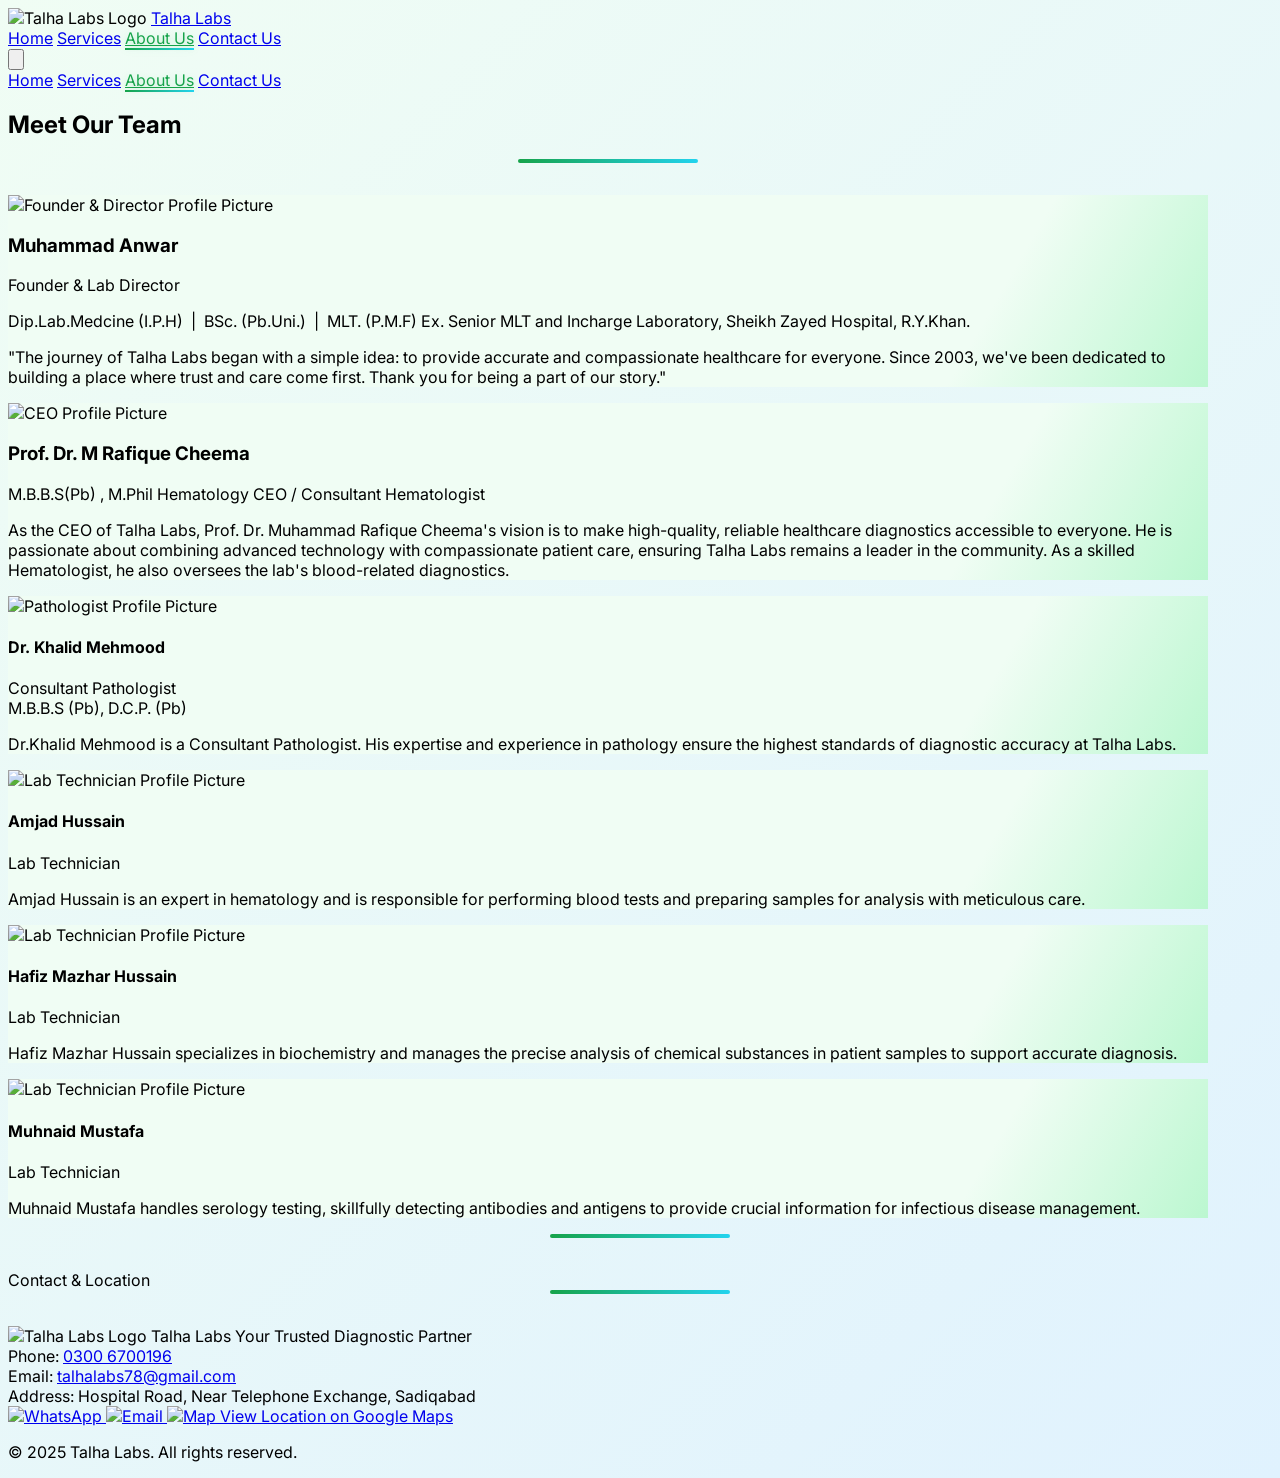
==== abou.html @ 83975413 "Add files via upload" ====
<!DOCTYPE html>
<html lang="en">
<head>
    <meta charset="UTF-8">
    <meta name="viewport" content="width=device-width, initial-scale=1.0">
    <title>Talha Labs</title>
    <!-- Use Inter font from Google Fonts -->
    <link rel="preconnect" href="https://fonts.googleapis.com">
    <link rel="preconnect" href="https://fonts.gstatic.com" crossorigin>
    <link href="https://fonts.googleapis.com/css2?family=Inter:wght@400;500;600;700&display=swap" rel="stylesheet">
    <!-- Include Tailwind CSS via CDN -->
    <script src="https://cdn.tailwindcss.com"></script>
    <style>
        body {
            font-family: 'Inter', sans-serif;
            scroll-behavior: smooth;
            background: linear-gradient(135deg, #f0fdf4 0%, #e0f2fe 100%);
        }
        .container {
            max-width: 1200px;
        }
        /* Custom scrollbar styles */
        ::-webkit-scrollbar {
            width: 10px;
        }
        ::-webkit-scrollbar-track {
            background: #f1f5e9;
        }
        ::-webkit-scrollbar-thumb {
            background: #cbd5e1;
            border-radius: 5px;
        }
        ::-webkit-scrollbar-thumb:hover {
            background: #94a3b8;
        }
        /* Animated underline for nav links */
        .nav-underline {
            position: relative;
            overflow: hidden;
            transition: color 0.3s;
        }
        .nav-underline::after {
            content: "";
            display: block;
            position: absolute;
            left: 0;
            bottom: -2px;
            width: 100%;
            height: 2.5px;
            background: linear-gradient(90deg, #16a34a 0%, #22d3ee 100%);
            transform: scaleX(0);
            transition: transform 0.3s cubic-bezier(.4,0,.2,1);
            transform-origin: left;
        }
        .nav-underline:hover::after, .nav-underline.active::after {
            transform: scaleX(1);
        }
        .nav-underline:hover, .nav-underline.active {
            color: #16a34a !important;
            text-shadow: 0 2px 8px #16a34a33;
            transition: color 0.3s, text-shadow 0.3s;
        }
        /* Navigation bar slide-in animation */
        .nav-animate {
            animation: navSlideIn 1s cubic-bezier(.4,0,.2,1);
        }
        @keyframes navSlideIn {
            from {
                opacity: 0;
                transform: translateY(-40px) scale(0.98);
            }
            to {
                opacity: 1;
                transform: none;
            }
        }
        /* Mobile menu fade-in animation */
        #mobile-menu {
            transition: opacity 0.4s, transform 0.4s;
        }
        #mobile-menu:not(.hidden) {
            opacity: 1;
            transform: translateY(0);
            animation: mobileMenuFadeIn 0.5s;
        }
        @keyframes mobileMenuFadeIn {
            from { opacity: 0; transform: translateY(-20px);}
            to { opacity: 1; transform: none;}
        }
        /* Logo pulse animation */
        .logo-animate {
            animation: pulseLogo 2.5s infinite;
        }
        @keyframes pulseLogo {
            0%, 100% { box-shadow: 0 0 0 0 #16a34a44; }
            50% { box-shadow: 0 0 0 16px #16a34a22; }
        }
        /* Team card animation and effect */
        .team-card {
            transition: 
                transform 0.6s cubic-bezier(.4,0,.2,1), 
                box-shadow 0.6s cubic-bezier(.4,0,.2,1), 
                background 0.6s cubic-bezier(.4,0,.2,1);
            opacity: 0;
            transform: translateY(40px) scale(0.98);
            animation: fadeInUpBox 2.2s forwards;
            background: linear-gradient(120deg, #f0fdf4 80%, #bbf7d0 100%);
        }
        .team-card:hover {
            transform: translateY(-10px) scale(1.04) !important;
            box-shadow: 0 10px 32px rgba(22,163,74,0.15), 0 2px 8px rgba(0,0,0,0.08);
            background: linear-gradient(120deg, #bbf7d0 60%, #f0fdf4 100%);
        }
        .team-card.delay-1 { animation-delay: 0.4s; }
        .team-card.delay-2 { animation-delay: 0.8s; }
        .team-card.delay-3 { animation-delay: 1.2s; }
        .team-card.delay-4 { animation-delay: 1.6s; }
        @keyframes fadeInUpBox {
            to {
                opacity: 1;
                transform: none;
            }
        }
        /* Animated HR */
        .hr-animated {
            border: none;
            height: 4px;
            width: 180px;
            margin: 0 auto 32px auto;
            background: linear-gradient(90deg, #16a34a 0%, #22d3ee 100%);
            border-radius: 2px;
            position: relative;
            overflow: hidden;
        }
        .hr-animated::before {
            content: "";
            position: absolute;
            left: -40px;
            top: 0;
            width: 40px;
            height: 100%;
            background: linear-gradient(90deg, #fff6, #16a34a 60%, #fff0);
            animation: hr-glow 2s infinite linear;
        }
        @keyframes hr-glow {
            0% { left: -40px; }
            100% { left: 180px; }
        }
        /* Section fade-in animation */
        .fade-in {
            opacity: 0;
            transform: translateY(40px);
            animation: fadeInUp 1.2s forwards;
        }
        .fade-in.delay-1 { animation-delay: 0.2s; }
        .fade-in.delay-2 { animation-delay: 0.4s; }
        .fade-in.delay-3 { animation-delay: 0.6s; }
        .fade-in.delay-4 { animation-delay: 0.8s; }
        @keyframes fadeInUp {
            to {
                opacity: 1;
                transform: none;
            }
        }
    </style>
</head>
<body class="bg-gray-50 text-gray-800">

    <!-- Header Section -->
    <header class="bg-white shadow-sm sticky top-0 z-50 nav-animate">
        <nav class="container mx-auto px-4 py-4 flex items-center justify-between">
            <div class="flex items-center space-x-2">
                <!-- User's Logo Image -->
                <img src="taha.jpg" alt="Talha Labs Logo" class="h-10 w-auto rounded-full logo-animate">
                <a href="index.html" class="text-2xl font-bold text-gray-900">Talha Labs</a>
            </div>
            <div class="hidden md:flex space-x-6">
                <!-- Navigation links for desktop -->
                <a href="index.html" class="text-gray-600 hover:text-green-600 font-medium nav-underline transition duration-300">Home</a>
                <a href="service.html" class="text-gray-600 hover:text-green-600 font-medium nav-underline transition duration-300">Services</a>
                <a href="abou.html" class="text-green-600 font-medium nav-underline active transition duration-300">About Us</a>
                <a href="contact.html" class="text-gray-600 hover:text-green-600 font-medium nav-underline transition duration-300">Contact Us</a>
            </div>
            <!-- Mobile Menu Button -->
            <button id="mobile-menu-button" class="md:hidden text-gray-600 hover:text-green-600 focus:outline-none transition-transform duration-300 hover:scale-110">
                <svg xmlns="http://www.w3.org/2000/svg" class="h-6 w-6" fill="none" viewBox="0 0 24 24" stroke="currentColor">
                    <path stroke-linecap="round" stroke-linejoin="round" stroke-width="2" d="M4 6h16M4 12h16m-4 6h4"></path>
                </svg>
            </button>
        </nav>
        <!-- Mobile Menu -->
        <div id="mobile-menu" class="hidden md:hidden bg-white shadow-lg py-2 opacity-0 transform -translate-y-4">
            <a href="index.html" class="block px-4 py-2 text-gray-600 hover:bg-gray-100 transition duration-300 nav-underline">Home</a>
            <a href="service.html" class="block px-4 py-2 text-gray-600 hover:bg-gray-100 transition duration-300 nav-underline">Services</a>
            <a href="abou.html" class="block px-4 py-2 text-green-600 hover:bg-gray-100 transition duration-300 nav-underline active">About Us</a>
            <a href="contact.html" class="block px-4 py-2 text-gray-600 hover:bg-gray-100 transition duration-300 nav-underline">Contact Us</a>
        </div>
    </header>

    <main class="space-y-20">

        <!-- About Us Section -->
        <section id="about" class="bg-gray-100 py-16 md:py-24 rounded-3xl shadow-inner fade-in delay-1">
            <div class="container mx-auto px-4">
                <h2 class="text-4xl font-bold text-center text-gray-900 mb-12">Meet Our Team</h2>
                <hr class="hr-animated">

                <!-- Team Profile Grid -->
                <div class="grid grid-cols-1 lg:grid-cols-2 gap-12">
                    
                    <!-- Founder & Director Profile (merged) -->
                    <div class="flex flex-col md:flex-row items-center bg-white p-8 rounded-3xl shadow-lg team-card">
                        <img src="https://placehold.co/200x200/50C878/ffffff?text=Director" alt="Founder & Director Profile Picture" class="w-40 h-40 object-cover rounded-full shadow-md mb-6 md:mb-0 md:mr-8">
                        <div class="text-center md:text-left">
                            <h3 class="text-3xl font-bold text-gray-900">Muhammad Anwar</h3>
                            <p class="text-xl text-green-600 font-semibold mb-2">Founder & Lab Director</p>
                            <!-- Degrees and qualifications above the message, green color and same font size -->
                            <div class="mb-2 text-green-600 text-base font-semibold">
                                Dip.Lab.Medcine (I.P.H) &nbsp;|&nbsp; BSc. (Pb.Uni.) &nbsp;|&nbsp; MLT. (P.M.F) 
                                Ex. Senior MLT and Incharge Laboratory, Sheikh Zayed Hospital, R.Y.Khan.
                            </div>
                            <p class="text-gray-600 leading-relaxed italic mb-2">
                                "The journey of Talha Labs began with a simple idea: to provide accurate and compassionate healthcare for everyone. Since 2003, we've been dedicated to building a place where trust and care come first. Thank you for being a part of our story."
                            </p>
                        </div>
                    </div>

                    <!-- CEO Profile (add team-card for hover animation) -->
                    <div class="flex flex-col md:flex-row items-center bg-white p-8 rounded-3xl shadow-lg team-card delay-1">
                        <img src="https://placehold.co/200x200/50C878/ffffff?text=CEO" alt="CEO Profile Picture" class="w-40 h-40 object-cover rounded-full shadow-md mb-6 md:mb-0 md:mr-8">
                        <div class="text-center md:text-left">
                            <h3 class="text-2xl font-bold text-gray-900">Prof. Dr. M Rafique Cheema</h3>
                            <p class="text-xl text-green-600 font-semibold mb-2">M.B.B.S(Pb) , M.Phil Hematology CEO / Consultant Hematologist</p>
                            <p class="text-gray-600 leading-relaxed">
                                As the CEO of Talha Labs, Prof. Dr. Muhammad Rafique Cheema's vision is to make high-quality, reliable healthcare diagnostics accessible to everyone. He is passionate about combining advanced technology with compassionate patient care, ensuring Talha Labs remains a leader in the community. As a skilled Hematologist, he also oversees the lab's blood-related diagnostics.
                            </p>
                        </div>
                    </div>
                    
                    <!-- Pathologist and Lab Technician in one row -->
                    <div class="grid grid-cols-1 md:grid-cols-2 gap-8 col-span-1 lg:col-span-2">
                        <!-- Pathologist Profile (left) -->
                        <div class="bg-white p-8 rounded-3xl shadow-lg flex flex-col items-center team-card delay-2">
                            <img src="https://placehold.co/150x150/50C878/ffffff?text=Pathologist" alt="Pathologist Profile Picture" class="w-32 h-32 object-cover rounded-full shadow-md mb-4">
                            <div class="text-center">
                                <h4 class="text-2xl font-semibold text-gray-900">Dr. Khalid Mehmood</h4>
                                <p class="text-green-600 mb-2">Consultant Pathologist <br> M.B.B.S (Pb), D.C.P. (Pb)</p>
                                <p class="text-gray-600 leading-snug text-sm">
                                    Dr.Khalid Mehmood is a Consultant Pathologist. His expertise and experience in pathology ensure the highest standards of diagnostic accuracy at Talha Labs.
                                </p>
                            </div>
                        </div>
                        <!-- Lab Technician 1 (right of Pathologist) -->
                        <div class="bg-white p-8 rounded-3xl shadow-lg text-center flex flex-col items-center team-card delay-2">
                            <img src="https://placehold.co/150x150/50C878/ffffff?text=Amjad" alt="Lab Technician Profile Picture" class="w-32 h-32 object-cover rounded-full mx-auto shadow-md mb-4">
                            <div class="text-center">
                                <h4 class="text-2xl font-semibold text-gray-900">Amjad Hussain</h4>
                                <p class="text-green-600 mb-2">Lab Technician</p>
                                <p class="text-gray-600 leading-snug text-sm">
                                    Amjad Hussain is an expert in hematology and is responsible for performing blood tests and preparing samples for analysis with meticulous care.
                                </p>
                            </div>
                        </div>
                    </div>

                    <!-- Lab Technician 2 -->
                    <div class="bg-white p-8 rounded-3xl shadow-lg text-center flex flex-col items-center team-card delay-3">
                        <img src="https://placehold.co/150x150/50C878/ffffff?text=Mazhar" alt="Lab Technician Profile Picture" class="w-32 h-32 object-cover rounded-full mx-auto shadow-md mb-4">
                        <div class="text-center">
                            <h4 class="text-2xl font-semibold text-gray-900">Hafiz Mazhar Hussain</h4>
                            <p class="text-green-600 mb-2">Lab Technician</p>
                            <p class="text-gray-600 leading-snug text-sm">
                                Hafiz Mazhar Hussain specializes in biochemistry and manages the precise analysis of chemical substances in patient samples to support accurate diagnosis.
                            </p>
                        </div>
                    </div>
                    
                    <!-- Lab Technician 3 -->
                    <div class="bg-white p-8 rounded-3xl shadow-lg text-center flex flex-col items-center team-card delay-4">
                        <img src="https://placehold.co/150x150/50C878/ffffff?text=Muhanad" alt="Lab Technician Profile Picture" class="w-32 h-32 object-cover rounded-full mx-auto shadow-md mb-4">
                        <div class="text-center">
                            <h4 class="text-2xl font-semibold text-gray-900">Muhnaid Mustafa</h4>
                            <p class="text-green-600 mb-2">Lab Technician</p>
                            <p class="text-gray-600 leading-snug text-sm">
                                Muhnaid Mustafa handles serology testing, skillfully detecting antibodies and antigens to provide crucial information for infectious disease management.
                            </p>
                        </div>
                    </div>
                </div>
            </div>
        </section>

    </main>

    <!-- Decorative HR with text above footer -->
    <div class="flex items-center justify-center fade-in delay-4">
        <hr class="hr-animated flex-1">
        <span class="mx-4 text-green-700 font-semibold text-lg animate-bounce">Contact & Location</span>
        <hr class="hr-animated flex-1">
    </div>

    <!-- Footer Section -->
    <!-- Big Footer with Logo and Contact Info -->
    <footer class="bg-green-100 text-green-900 py-12 rounded-t-3xl shadow-xl mt-20 fade-in delay-4">
        <div class="container mx-auto px-4 flex flex-col md:flex-row items-center md:items-start justify-between gap-8">
            <!-- Logo and Lab Name -->
            <div class="flex flex-col items-center md:items-start mb-8 md:mb-0">
                <img src="taha.jpg" alt="Talha Labs Logo" class="h-20 w-20 rounded-full mb-4 shadow-lg border-4 border-green-300 logo-animate">
                <span class="text-3xl font-bold">Talha Labs</span>
                <span class="text-green-700 mt-1">Your Trusted Diagnostic Partner</span>
            </div>
            <!-- Contact Info -->
            <div class="flex flex-col items-center md:items-end text-lg space-y-2">
                <div>
                    <span class="font-semibold">Phone:</span>
                    <a href="tel:+923006700196" class="text-green-800 hover:underline ml-1">0300 6700196</a>
                </div>
                <div>
                    <span class="font-semibold">Email:</span>
                    <a href="mailto:talhalabs78@gmail.com" class="text-green-800 hover:underline ml-1">talhalabs78@gmail.com</a>
                </div>
                <div>
                    <span class="font-semibold">Address:</span>
                    <span class="ml-1">Hospital Road, Near Telephone Exchange, Sadiqabad</span>
                </div>
                <div class="flex space-x-4 mt-2">
                    <a href="https://wa.me/923006700196" target="_blank" title="WhatsApp" class="animate-bounce transition-transform duration-300">
                        <img src="https://img.icons8.com/color/32/000000/whatsapp--v1.png" alt="WhatsApp" class="inline">
                    </a>
                    <a href="mailto:talhalabs78@gmail.com" title="Email" class="animate-bounce transition-transform duration-300">
                        <img src="https://img.icons8.com/color/32/000000/new-post.png" alt="Email" class="inline">
                    </a>
                    <a href="https://maps.app.goo.gl/nYLqpHMfWRtTwDjA8" target="_blank" title="View on Google Maps" class="animate-bounce transition-transform duration-300">
                        <img src="https://img.icons8.com/color/40/000000/marker--v1.png" alt="Map" class="inline drop-shadow-lg border-2 border-green-600 rounded-full bg-white p-1">
                        <span class="sr-only">View Location on Google Maps</span>
                    </a>
                </div>
            </div>
        </div>
    </footer>
    <!-- Copyright Footer -->
    <footer class="bg-green-900 text-white py-6">
        <div class="container mx-auto px-4 text-center">
            <p>&copy; 2025 Talha Labs. All rights reserved.</p>
        </div>
    </footer>

    <!-- JavaScript for Mobile Menu Toggle and fade-in on scroll -->
    <script>
        document.addEventListener('DOMContentLoaded', () => {
            const mobileMenuButton = document.getElementById('mobile-menu-button');
            const mobileMenu = document.getElementById('mobile-menu');

            mobileMenuButton.addEventListener('click', () => {
                mobileMenu.classList.toggle('hidden');
                if (!mobileMenu.classList.contains('hidden')) {
                    mobileMenu.style.opacity = '1';
                    mobileMenu.style.transform = 'translateY(0)';
                } else {
                    mobileMenu.style.opacity = '0';
                    mobileMenu.style.transform = 'translateY(-16px)';
                }
            });

            // Fade-in animation on scroll
            const fadeEls = document.querySelectorAll('.fade-in, .team-card');
            const observer = new IntersectionObserver((entries) => {
                entries.forEach(entry => {
                    if (entry.isIntersecting) {
                        entry.target.style.animationPlayState = 'running';
                        observer.unobserve(entry.target);
                    }
                });
            }, { threshold: 0.1 });

            fadeEls.forEach(el => {
                el.style.animationPlayState = 'paused';
                observer.observe(el);
            });
        });
    </script>
</body>
</html>
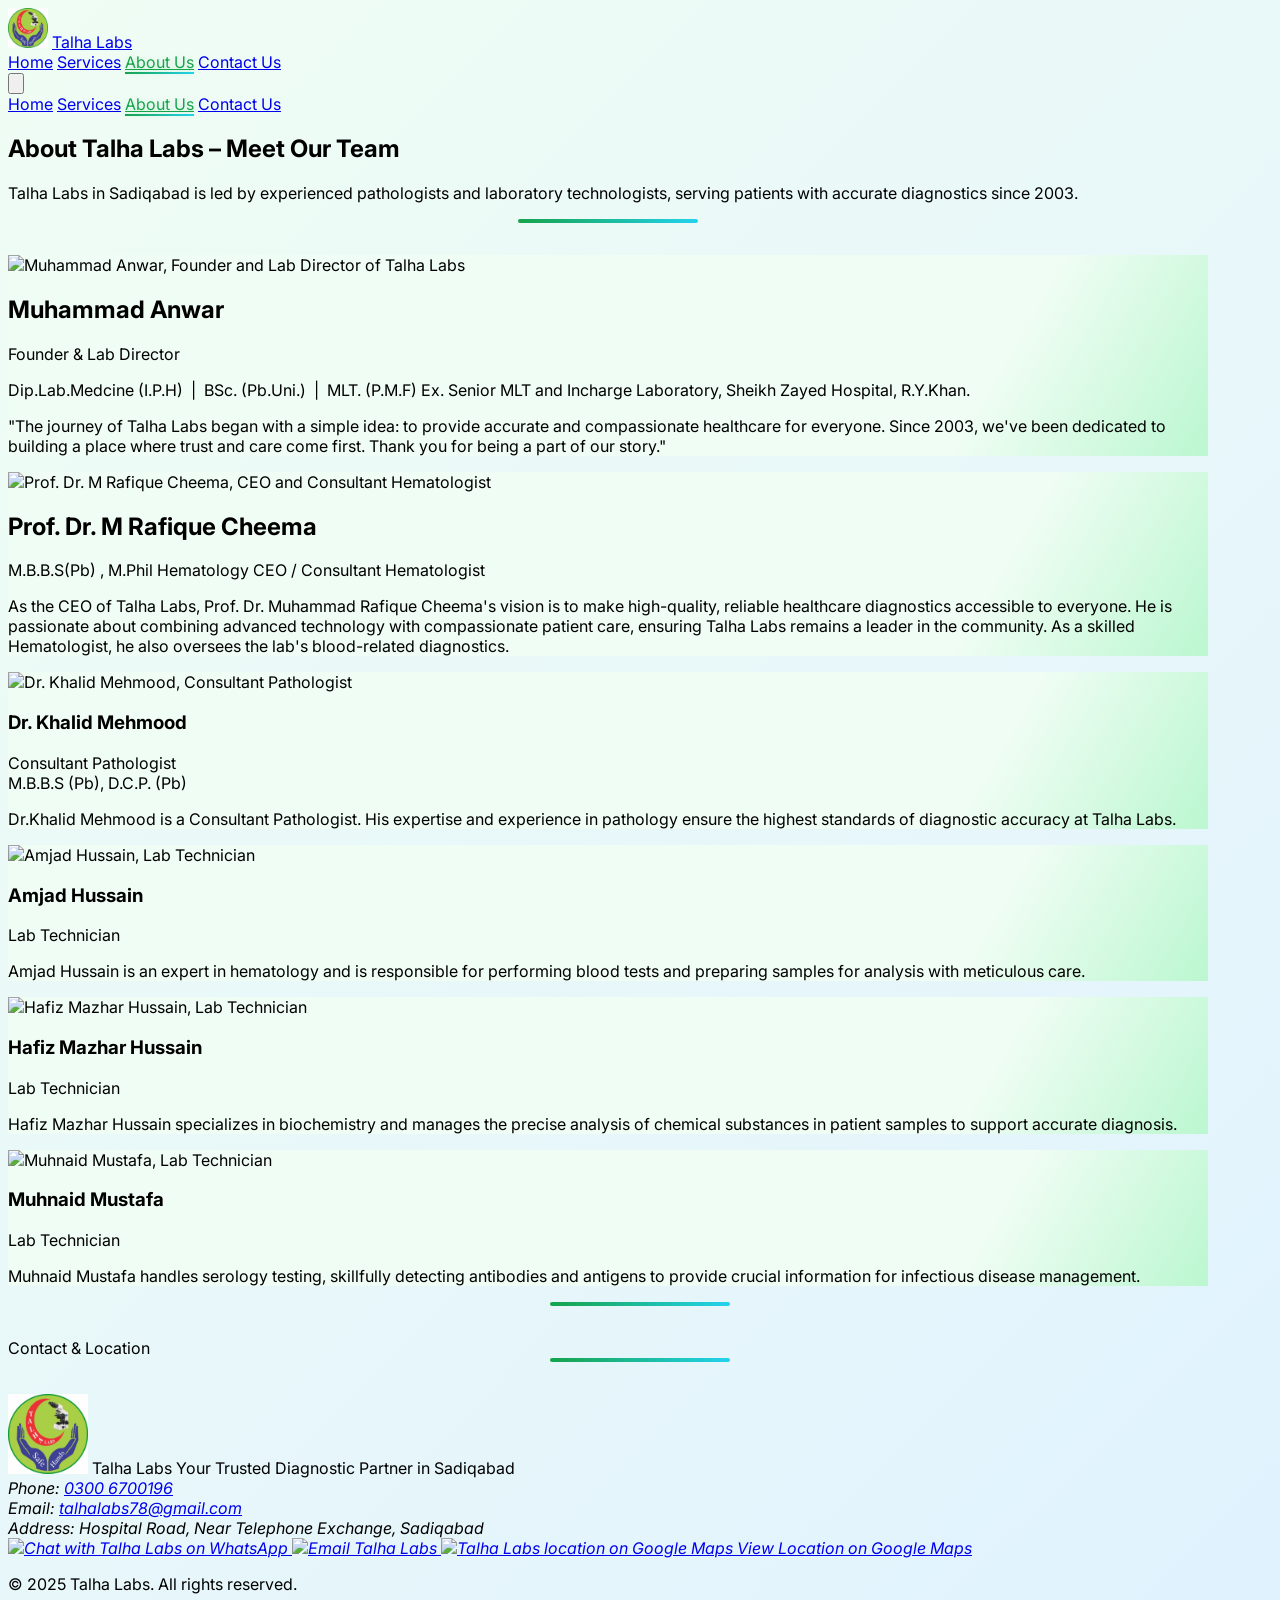
==== commit ad6c60b8: "Add files via upload" ====
--- a/abou.html
+++ b/abou.html
@@ -1,383 +1,439 @@
-<!DOCTYPE html>
-<html lang="en">
-<head>
-    <meta charset="UTF-8">
-    <meta name="viewport" content="width=device-width, initial-scale=1.0">
-    <title>Talha Labs</title>
-    <!-- Use Inter font from Google Fonts -->
-    <link rel="preconnect" href="https://fonts.googleapis.com">
-    <link rel="preconnect" href="https://fonts.gstatic.com" crossorigin>
-    <link href="https://fonts.googleapis.com/css2?family=Inter:wght@400;500;600;700&display=swap" rel="stylesheet">
-    <!-- Include Tailwind CSS via CDN -->
-    <script src="https://cdn.tailwindcss.com"></script>
-    <style>
-        body {
-            font-family: 'Inter', sans-serif;
-            scroll-behavior: smooth;
-            background: linear-gradient(135deg, #f0fdf4 0%, #e0f2fe 100%);
-        }
-        .container {
-            max-width: 1200px;
-        }
-        /* Custom scrollbar styles */
-        ::-webkit-scrollbar {
-            width: 10px;
-        }
-        ::-webkit-scrollbar-track {
-            background: #f1f5e9;
-        }
-        ::-webkit-scrollbar-thumb {
-            background: #cbd5e1;
-            border-radius: 5px;
-        }
-        ::-webkit-scrollbar-thumb:hover {
-            background: #94a3b8;
-        }
-        /* Animated underline for nav links */
-        .nav-underline {
-            position: relative;
-            overflow: hidden;
-            transition: color 0.3s;
-        }
-        .nav-underline::after {
-            content: "";
-            display: block;
-            position: absolute;
-            left: 0;
-            bottom: -2px;
-            width: 100%;
-            height: 2.5px;
-            background: linear-gradient(90deg, #16a34a 0%, #22d3ee 100%);
-            transform: scaleX(0);
-            transition: transform 0.3s cubic-bezier(.4,0,.2,1);
-            transform-origin: left;
-        }
-        .nav-underline:hover::after, .nav-underline.active::after {
-            transform: scaleX(1);
-        }
-        .nav-underline:hover, .nav-underline.active {
-            color: #16a34a !important;
-            text-shadow: 0 2px 8px #16a34a33;
-            transition: color 0.3s, text-shadow 0.3s;
-        }
-        /* Navigation bar slide-in animation */
-        .nav-animate {
-            animation: navSlideIn 1s cubic-bezier(.4,0,.2,1);
-        }
-        @keyframes navSlideIn {
-            from {
-                opacity: 0;
-                transform: translateY(-40px) scale(0.98);
-            }
-            to {
-                opacity: 1;
-                transform: none;
-            }
-        }
-        /* Mobile menu fade-in animation */
-        #mobile-menu {
-            transition: opacity 0.4s, transform 0.4s;
-        }
-        #mobile-menu:not(.hidden) {
-            opacity: 1;
-            transform: translateY(0);
-            animation: mobileMenuFadeIn 0.5s;
-        }
-        @keyframes mobileMenuFadeIn {
-            from { opacity: 0; transform: translateY(-20px);}
-            to { opacity: 1; transform: none;}
-        }
-        /* Logo pulse animation */
-        .logo-animate {
-            animation: pulseLogo 2.5s infinite;
-        }
-        @keyframes pulseLogo {
-            0%, 100% { box-shadow: 0 0 0 0 #16a34a44; }
-            50% { box-shadow: 0 0 0 16px #16a34a22; }
-        }
-        /* Team card animation and effect */
-        .team-card {
-            transition: 
-                transform 0.6s cubic-bezier(.4,0,.2,1), 
-                box-shadow 0.6s cubic-bezier(.4,0,.2,1), 
-                background 0.6s cubic-bezier(.4,0,.2,1);
-            opacity: 0;
-            transform: translateY(40px) scale(0.98);
-            animation: fadeInUpBox 2.2s forwards;
-            background: linear-gradient(120deg, #f0fdf4 80%, #bbf7d0 100%);
-        }
-        .team-card:hover {
-            transform: translateY(-10px) scale(1.04) !important;
-            box-shadow: 0 10px 32px rgba(22,163,74,0.15), 0 2px 8px rgba(0,0,0,0.08);
-            background: linear-gradient(120deg, #bbf7d0 60%, #f0fdf4 100%);
-        }
-        .team-card.delay-1 { animation-delay: 0.4s; }
-        .team-card.delay-2 { animation-delay: 0.8s; }
-        .team-card.delay-3 { animation-delay: 1.2s; }
-        .team-card.delay-4 { animation-delay: 1.6s; }
-        @keyframes fadeInUpBox {
-            to {
-                opacity: 1;
-                transform: none;
-            }
-        }
-        /* Animated HR */
-        .hr-animated {
-            border: none;
-            height: 4px;
-            width: 180px;
-            margin: 0 auto 32px auto;
-            background: linear-gradient(90deg, #16a34a 0%, #22d3ee 100%);
-            border-radius: 2px;
-            position: relative;
-            overflow: hidden;
-        }
-        .hr-animated::before {
-            content: "";
-            position: absolute;
-            left: -40px;
-            top: 0;
-            width: 40px;
-            height: 100%;
-            background: linear-gradient(90deg, #fff6, #16a34a 60%, #fff0);
-            animation: hr-glow 2s infinite linear;
-        }
-        @keyframes hr-glow {
-            0% { left: -40px; }
-            100% { left: 180px; }
-        }
-        /* Section fade-in animation */
-        .fade-in {
-            opacity: 0;
-            transform: translateY(40px);
-            animation: fadeInUp 1.2s forwards;
-        }
-        .fade-in.delay-1 { animation-delay: 0.2s; }
-        .fade-in.delay-2 { animation-delay: 0.4s; }
-        .fade-in.delay-3 { animation-delay: 0.6s; }
-        .fade-in.delay-4 { animation-delay: 0.8s; }
-        @keyframes fadeInUp {
-            to {
-                opacity: 1;
-                transform: none;
-            }
-        }
-    </style>
-</head>
-<body class="bg-gray-50 text-gray-800">
-
-    <!-- Header Section -->
-    <header class="bg-white shadow-sm sticky top-0 z-50 nav-animate">
-        <nav class="container mx-auto px-4 py-4 flex items-center justify-between">
-            <div class="flex items-center space-x-2">
-                <!-- User's Logo Image -->
-                <img src="taha.jpg" alt="Talha Labs Logo" class="h-10 w-auto rounded-full logo-animate">
-                <a href="index.html" class="text-2xl font-bold text-gray-900">Talha Labs</a>
-            </div>
-            <div class="hidden md:flex space-x-6">
-                <!-- Navigation links for desktop -->
-                <a href="index.html" class="text-gray-600 hover:text-green-600 font-medium nav-underline transition duration-300">Home</a>
-                <a href="service.html" class="text-gray-600 hover:text-green-600 font-medium nav-underline transition duration-300">Services</a>
-                <a href="abou.html" class="text-green-600 font-medium nav-underline active transition duration-300">About Us</a>
-                <a href="contact.html" class="text-gray-600 hover:text-green-600 font-medium nav-underline transition duration-300">Contact Us</a>
-            </div>
-            <!-- Mobile Menu Button -->
-            <button id="mobile-menu-button" class="md:hidden text-gray-600 hover:text-green-600 focus:outline-none transition-transform duration-300 hover:scale-110">
-                <svg xmlns="http://www.w3.org/2000/svg" class="h-6 w-6" fill="none" viewBox="0 0 24 24" stroke="currentColor">
-                    <path stroke-linecap="round" stroke-linejoin="round" stroke-width="2" d="M4 6h16M4 12h16m-4 6h4"></path>
-                </svg>
-            </button>
-        </nav>
-        <!-- Mobile Menu -->
-        <div id="mobile-menu" class="hidden md:hidden bg-white shadow-lg py-2 opacity-0 transform -translate-y-4">
-            <a href="index.html" class="block px-4 py-2 text-gray-600 hover:bg-gray-100 transition duration-300 nav-underline">Home</a>
-            <a href="service.html" class="block px-4 py-2 text-gray-600 hover:bg-gray-100 transition duration-300 nav-underline">Services</a>
-            <a href="abou.html" class="block px-4 py-2 text-green-600 hover:bg-gray-100 transition duration-300 nav-underline active">About Us</a>
-            <a href="contact.html" class="block px-4 py-2 text-gray-600 hover:bg-gray-100 transition duration-300 nav-underline">Contact Us</a>
-        </div>
-    </header>
-
-    <main class="space-y-20">
-
-        <!-- About Us Section -->
-        <section id="about" class="bg-gray-100 py-16 md:py-24 rounded-3xl shadow-inner fade-in delay-1">
-            <div class="container mx-auto px-4">
-                <h2 class="text-4xl font-bold text-center text-gray-900 mb-12">Meet Our Team</h2>
-                <hr class="hr-animated">
-
-                <!-- Team Profile Grid -->
-                <div class="grid grid-cols-1 lg:grid-cols-2 gap-12">
-                    
-                    <!-- Founder & Director Profile (merged) -->
-                    <div class="flex flex-col md:flex-row items-center bg-white p-8 rounded-3xl shadow-lg team-card">
-                        <img src="https://placehold.co/200x200/50C878/ffffff?text=Director" alt="Founder & Director Profile Picture" class="w-40 h-40 object-cover rounded-full shadow-md mb-6 md:mb-0 md:mr-8">
-                        <div class="text-center md:text-left">
-                            <h3 class="text-3xl font-bold text-gray-900">Muhammad Anwar</h3>
-                            <p class="text-xl text-green-600 font-semibold mb-2">Founder & Lab Director</p>
-                            <!-- Degrees and qualifications above the message, green color and same font size -->
-                            <div class="mb-2 text-green-600 text-base font-semibold">
-                                Dip.Lab.Medcine (I.P.H) &nbsp;|&nbsp; BSc. (Pb.Uni.) &nbsp;|&nbsp; MLT. (P.M.F) 
-                                Ex. Senior MLT and Incharge Laboratory, Sheikh Zayed Hospital, R.Y.Khan.
-                            </div>
-                            <p class="text-gray-600 leading-relaxed italic mb-2">
-                                "The journey of Talha Labs began with a simple idea: to provide accurate and compassionate healthcare for everyone. Since 2003, we've been dedicated to building a place where trust and care come first. Thank you for being a part of our story."
-                            </p>
-                        </div>
-                    </div>
-
-                    <!-- CEO Profile (add team-card for hover animation) -->
-                    <div class="flex flex-col md:flex-row items-center bg-white p-8 rounded-3xl shadow-lg team-card delay-1">
-                        <img src="https://placehold.co/200x200/50C878/ffffff?text=CEO" alt="CEO Profile Picture" class="w-40 h-40 object-cover rounded-full shadow-md mb-6 md:mb-0 md:mr-8">
-                        <div class="text-center md:text-left">
-                            <h3 class="text-2xl font-bold text-gray-900">Prof. Dr. M Rafique Cheema</h3>
-                            <p class="text-xl text-green-600 font-semibold mb-2">M.B.B.S(Pb) , M.Phil Hematology CEO / Consultant Hematologist</p>
-                            <p class="text-gray-600 leading-relaxed">
-                                As the CEO of Talha Labs, Prof. Dr. Muhammad Rafique Cheema's vision is to make high-quality, reliable healthcare diagnostics accessible to everyone. He is passionate about combining advanced technology with compassionate patient care, ensuring Talha Labs remains a leader in the community. As a skilled Hematologist, he also oversees the lab's blood-related diagnostics.
-                            </p>
-                        </div>
-                    </div>
-                    
-                    <!-- Pathologist and Lab Technician in one row -->
-                    <div class="grid grid-cols-1 md:grid-cols-2 gap-8 col-span-1 lg:col-span-2">
-                        <!-- Pathologist Profile (left) -->
-                        <div class="bg-white p-8 rounded-3xl shadow-lg flex flex-col items-center team-card delay-2">
-                            <img src="https://placehold.co/150x150/50C878/ffffff?text=Pathologist" alt="Pathologist Profile Picture" class="w-32 h-32 object-cover rounded-full shadow-md mb-4">
-                            <div class="text-center">
-                                <h4 class="text-2xl font-semibold text-gray-900">Dr. Khalid Mehmood</h4>
-                                <p class="text-green-600 mb-2">Consultant Pathologist <br> M.B.B.S (Pb), D.C.P. (Pb)</p>
-                                <p class="text-gray-600 leading-snug text-sm">
-                                    Dr.Khalid Mehmood is a Consultant Pathologist. His expertise and experience in pathology ensure the highest standards of diagnostic accuracy at Talha Labs.
-                                </p>
-                            </div>
-                        </div>
-                        <!-- Lab Technician 1 (right of Pathologist) -->
-                        <div class="bg-white p-8 rounded-3xl shadow-lg text-center flex flex-col items-center team-card delay-2">
-                            <img src="https://placehold.co/150x150/50C878/ffffff?text=Amjad" alt="Lab Technician Profile Picture" class="w-32 h-32 object-cover rounded-full mx-auto shadow-md mb-4">
-                            <div class="text-center">
-                                <h4 class="text-2xl font-semibold text-gray-900">Amjad Hussain</h4>
-                                <p class="text-green-600 mb-2">Lab Technician</p>
-                                <p class="text-gray-600 leading-snug text-sm">
-                                    Amjad Hussain is an expert in hematology and is responsible for performing blood tests and preparing samples for analysis with meticulous care.
-                                </p>
-                            </div>
-                        </div>
-                    </div>
-
-                    <!-- Lab Technician 2 -->
-                    <div class="bg-white p-8 rounded-3xl shadow-lg text-center flex flex-col items-center team-card delay-3">
-                        <img src="https://placehold.co/150x150/50C878/ffffff?text=Mazhar" alt="Lab Technician Profile Picture" class="w-32 h-32 object-cover rounded-full mx-auto shadow-md mb-4">
-                        <div class="text-center">
-                            <h4 class="text-2xl font-semibold text-gray-900">Hafiz Mazhar Hussain</h4>
-                            <p class="text-green-600 mb-2">Lab Technician</p>
-                            <p class="text-gray-600 leading-snug text-sm">
-                                Hafiz Mazhar Hussain specializes in biochemistry and manages the precise analysis of chemical substances in patient samples to support accurate diagnosis.
-                            </p>
-                        </div>
-                    </div>
-                    
-                    <!-- Lab Technician 3 -->
-                    <div class="bg-white p-8 rounded-3xl shadow-lg text-center flex flex-col items-center team-card delay-4">
-                        <img src="https://placehold.co/150x150/50C878/ffffff?text=Muhanad" alt="Lab Technician Profile Picture" class="w-32 h-32 object-cover rounded-full mx-auto shadow-md mb-4">
-                        <div class="text-center">
-                            <h4 class="text-2xl font-semibold text-gray-900">Muhnaid Mustafa</h4>
-                            <p class="text-green-600 mb-2">Lab Technician</p>
-                            <p class="text-gray-600 leading-snug text-sm">
-                                Muhnaid Mustafa handles serology testing, skillfully detecting antibodies and antigens to provide crucial information for infectious disease management.
-                            </p>
-                        </div>
-                    </div>
-                </div>
-            </div>
-        </section>
-
-    </main>
-
-    <!-- Decorative HR with text above footer -->
-    <div class="flex items-center justify-center fade-in delay-4">
-        <hr class="hr-animated flex-1">
-        <span class="mx-4 text-green-700 font-semibold text-lg animate-bounce">Contact & Location</span>
-        <hr class="hr-animated flex-1">
-    </div>
-
-    <!-- Footer Section -->
-    <!-- Big Footer with Logo and Contact Info -->
-    <footer class="bg-green-100 text-green-900 py-12 rounded-t-3xl shadow-xl mt-20 fade-in delay-4">
-        <div class="container mx-auto px-4 flex flex-col md:flex-row items-center md:items-start justify-between gap-8">
-            <!-- Logo and Lab Name -->
-            <div class="flex flex-col items-center md:items-start mb-8 md:mb-0">
-                <img src="taha.jpg" alt="Talha Labs Logo" class="h-20 w-20 rounded-full mb-4 shadow-lg border-4 border-green-300 logo-animate">
-                <span class="text-3xl font-bold">Talha Labs</span>
-                <span class="text-green-700 mt-1">Your Trusted Diagnostic Partner</span>
-            </div>
-            <!-- Contact Info -->
-            <div class="flex flex-col items-center md:items-end text-lg space-y-2">
-                <div>
-                    <span class="font-semibold">Phone:</span>
-                    <a href="tel:+923006700196" class="text-green-800 hover:underline ml-1">0300 6700196</a>
-                </div>
-                <div>
-                    <span class="font-semibold">Email:</span>
-                    <a href="mailto:talhalabs78@gmail.com" class="text-green-800 hover:underline ml-1">talhalabs78@gmail.com</a>
-                </div>
-                <div>
-                    <span class="font-semibold">Address:</span>
-                    <span class="ml-1">Hospital Road, Near Telephone Exchange, Sadiqabad</span>
-                </div>
-                <div class="flex space-x-4 mt-2">
-                    <a href="https://wa.me/923006700196" target="_blank" title="WhatsApp" class="animate-bounce transition-transform duration-300">
-                        <img src="https://img.icons8.com/color/32/000000/whatsapp--v1.png" alt="WhatsApp" class="inline">
-                    </a>
-                    <a href="mailto:talhalabs78@gmail.com" title="Email" class="animate-bounce transition-transform duration-300">
-                        <img src="https://img.icons8.com/color/32/000000/new-post.png" alt="Email" class="inline">
-                    </a>
-                    <a href="https://maps.app.goo.gl/nYLqpHMfWRtTwDjA8" target="_blank" title="View on Google Maps" class="animate-bounce transition-transform duration-300">
-                        <img src="https://img.icons8.com/color/40/000000/marker--v1.png" alt="Map" class="inline drop-shadow-lg border-2 border-green-600 rounded-full bg-white p-1">
-                        <span class="sr-only">View Location on Google Maps</span>
-                    </a>
-                </div>
-            </div>
-        </div>
-    </footer>
-    <!-- Copyright Footer -->
-    <footer class="bg-green-900 text-white py-6">
-        <div class="container mx-auto px-4 text-center">
-            <p>&copy; 2025 Talha Labs. All rights reserved.</p>
-        </div>
-    </footer>
-
-    <!-- JavaScript for Mobile Menu Toggle and fade-in on scroll -->
-    <script>
-        document.addEventListener('DOMContentLoaded', () => {
-            const mobileMenuButton = document.getElementById('mobile-menu-button');
-            const mobileMenu = document.getElementById('mobile-menu');
-
-            mobileMenuButton.addEventListener('click', () => {
-                mobileMenu.classList.toggle('hidden');
-                if (!mobileMenu.classList.contains('hidden')) {
-                    mobileMenu.style.opacity = '1';
-                    mobileMenu.style.transform = 'translateY(0)';
-                } else {
-                    mobileMenu.style.opacity = '0';
-                    mobileMenu.style.transform = 'translateY(-16px)';
-                }
-            });
-
-            // Fade-in animation on scroll
-            const fadeEls = document.querySelectorAll('.fade-in, .team-card');
-            const observer = new IntersectionObserver((entries) => {
-                entries.forEach(entry => {
-                    if (entry.isIntersecting) {
-                        entry.target.style.animationPlayState = 'running';
-                        observer.unobserve(entry.target);
-                    }
-                });
-            }, { threshold: 0.1 });
-
-            fadeEls.forEach(el => {
-                el.style.animationPlayState = 'paused';
-                observer.observe(el);
-            });
-        });
-    </script>
-</body>
-</html>+<!DOCTYPE html>
+<html lang="en">
+<head>
+    <meta charset="UTF-8">
+    <meta name="viewport" content="width=device-width, initial-scale=1.0">
+    <title>About Talha Labs – Pathologists &amp; Lab Team in Sadiqabad</title>
+    <meta name="description" content="Meet the pathologists, hematologist and lab technologists of Talha Labs, Sadiqabad. Trusted diagnostic care since 2003.">
+    <meta name="keywords" content="about Talha Labs, pathologist Sadiqabad, hematologist, lab technician, diagnostic lab team">
+    <meta name="robots" content="index, follow, max-image-preview:large">
+    <meta name="author" content="Talha Labs">
+    <link rel="canonical" href="https://talhalabs.vercel.app/abou.html">
+    <!-- <meta name="google-site-verification" content="YOUR_CODE_HERE"> -->
+    <meta property="og:type" content="website">
+    <meta property="og:site_name" content="Talha Labs">
+    <meta property="og:title" content="About Talha Labs – Pathologists &amp; Lab Team in Sadiqabad">
+    <meta property="og:description" content="Meet the pathologists, hematologist and lab technologists of Talha Labs, Sadiqabad. Trusted diagnostic care since 2003.">
+    <meta property="og:url" content="https://talhalabs.vercel.app/abou.html">
+    <meta property="og:image" content="https://talhalabs.vercel.app/taha.jpg">
+    <meta property="og:locale" content="en_PK">
+    <meta name="twitter:card" content="summary">
+    <meta name="twitter:title" content="About Talha Labs – Pathologists &amp; Lab Team in Sadiqabad">
+    <meta name="twitter:description" content="Meet the pathologists, hematologist and lab technologists of Talha Labs, Sadiqabad. Trusted diagnostic care since 2003.">
+    <meta name="twitter:image" content="https://talhalabs.vercel.app/taha.jpg">
+    <script type="application/ld+json">
+[
+  {
+    "@context": "https://schema.org",
+    "@type": "AboutPage",
+    "name": "About Talha Labs",
+    "url": "https://talhalabs.vercel.app/abou.html",
+    "about": {
+      "@type": "MedicalBusiness",
+      "name": "Talha Labs",
+      "url": "https://talhalabs.vercel.app/",
+      "image": "https://talhalabs.vercel.app/taha.jpg",
+      "telephone": "+923006700196",
+      "email": "talhalabs78@gmail.com",
+      "address": {
+        "@type": "PostalAddress",
+        "streetAddress": "Hospital Road, Near Telephone Exchange",
+        "addressLocality": "Sadiqabad",
+        "addressRegion": "Punjab",
+        "postalCode": "64350",
+        "addressCountry": "PK"
+      },
+      "foundingDate": "2003"
+    }
+  },
+  {
+    "@context": "https://schema.org",
+    "@type": "BreadcrumbList",
+    "itemListElement": [
+      {
+        "@type": "ListItem",
+        "position": 1,
+        "name": "Home",
+        "item": "https://talhalabs.vercel.app/"
+      },
+      {
+        "@type": "ListItem",
+        "position": 2,
+        "name": "About Us",
+        "item": "https://talhalabs.vercel.app/abou.html"
+      }
+    ]
+  }
+]
+    </script>
+    <link rel="preconnect" href="https://fonts.googleapis.com">
+    <link rel="preconnect" href="https://fonts.gstatic.com" crossorigin>
+    <link href="https://fonts.googleapis.com/css2?family=Inter:wght@400;500;600;700&display=swap" rel="stylesheet">
+    <script src="https://cdn.tailwindcss.com"></script>
+    <style>
+        body {
+            font-family: 'Inter', sans-serif;
+            scroll-behavior: smooth;
+            background: linear-gradient(135deg, #f0fdf4 0%, #e0f2fe 100%);
+        }
+        .container {
+            max-width: 1200px;
+        }
+        /* Custom scrollbar styles */
+        ::-webkit-scrollbar {
+            width: 10px;
+        }
+        ::-webkit-scrollbar-track {
+            background: #f1f5e9;
+        }
+        ::-webkit-scrollbar-thumb {
+            background: #cbd5e1;
+            border-radius: 5px;
+        }
+        ::-webkit-scrollbar-thumb:hover {
+            background: #94a3b8;
+        }
+        /* Animated underline for nav links */
+        .nav-underline {
+            position: relative;
+            overflow: hidden;
+            transition: color 0.3s;
+        }
+        .nav-underline::after {
+            content: "";
+            display: block;
+            position: absolute;
+            left: 0;
+            bottom: -2px;
+            width: 100%;
+            height: 2.5px;
+            background: linear-gradient(90deg, #16a34a 0%, #22d3ee 100%);
+            transform: scaleX(0);
+            transition: transform 0.3s cubic-bezier(.4,0,.2,1);
+            transform-origin: left;
+        }
+        .nav-underline:hover::after, .nav-underline.active::after {
+            transform: scaleX(1);
+        }
+        .nav-underline:hover, .nav-underline.active {
+            color: #16a34a !important;
+            text-shadow: 0 2px 8px #16a34a33;
+            transition: color 0.3s, text-shadow 0.3s;
+        }
+        /* Navigation bar slide-in animation */
+        .nav-animate {
+            animation: navSlideIn 1s cubic-bezier(.4,0,.2,1);
+        }
+        @keyframes navSlideIn {
+            from {
+                opacity: 0;
+                transform: translateY(-40px) scale(0.98);
+            }
+            to {
+                opacity: 1;
+                transform: none;
+            }
+        }
+        /* Mobile menu fade-in animation */
+        #mobile-menu {
+            transition: opacity 0.4s, transform 0.4s;
+        }
+        #mobile-menu:not(.hidden) {
+            opacity: 1;
+            transform: translateY(0);
+            animation: mobileMenuFadeIn 0.5s;
+        }
+        @keyframes mobileMenuFadeIn {
+            from { opacity: 0; transform: translateY(-20px);}
+            to { opacity: 1; transform: none;}
+        }
+        /* Logo pulse animation */
+        .logo-animate {
+            animation: pulseLogo 2.5s infinite;
+        }
+        @keyframes pulseLogo {
+            0%, 100% { box-shadow: 0 0 0 0 #16a34a44; }
+            50% { box-shadow: 0 0 0 16px #16a34a22; }
+        }
+        /* Card hover effect */
+        .service-card {
+            transition: transform 0.4s cubic-bezier(.4,0,.2,1), box-shadow 0.4s cubic-bezier(.4,0,.2,1);
+        }
+        .service-card:hover {
+            transform: translateY(-12px) scale(1.04) rotate(-1deg);
+            box-shadow: 0 10px 32px rgba(22,163,74,0.15), 0 2px 8px rgba(0,0,0,0.08);
+            background: linear-gradient(120deg, #f0fdf4 60%, #bbf7d0 100%);
+        }
+        /* Animated HR */
+        .hr-animated {
+            border: none;
+            height: 4px;
+            width: 180px;
+            margin: 0 auto 32px auto;
+            background: linear-gradient(90deg, #16a34a 0%, #22d3ee 100%);
+            border-radius: 2px;
+            position: relative;
+            overflow: hidden;
+        }
+        .hr-animated::before {
+            content: "";
+            position: absolute;
+            left: -40px;
+            top: 0;
+            width: 40px;
+            height: 100%;
+            background: linear-gradient(90deg, #fff6, #16a34a 60%, #fff0);
+            animation: hr-glow 2s infinite linear;
+        }
+        @keyframes hr-glow {
+            0% { left: -40px; }
+            100% { left: 180px; }
+        }
+        /* Button hover effect */
+        .btn-animate {
+            transition: transform 0.2s, box-shadow 0.2s;
+        }
+        .btn-animate:hover {
+            transform: scale(1.08) translateY(-2px);
+            box-shadow: 0 8px 24px #16a34a33;
+        }
+        /* Section fade-in animation */
+        .fade-in {
+            opacity: 0;
+            transform: translateY(40px);
+            animation: fadeInUp 1s forwards;
+        }
+        .fade-in.delay-1 { animation-delay: 0.2s; }
+        .fade-in.delay-2 { animation-delay: 0.4s; }
+        .fade-in.delay-3 { animation-delay: 0.6s; }
+        .fade-in.delay-4 { animation-delay: 0.8s; }
+        @keyframes fadeInUp {
+            to {
+                opacity: 1;
+                transform: none;
+            }
+        }
+    
+        /* Team card animation and effect */
+        .team-card {
+            transition: transform 0.6s cubic-bezier(.4,0,.2,1), box-shadow 0.6s cubic-bezier(.4,0,.2,1), background 0.6s cubic-bezier(.4,0,.2,1);
+            opacity: 0;
+            transform: translateY(40px) scale(0.98);
+            animation: fadeInUpBox 2.2s forwards;
+            background: linear-gradient(120deg, #f0fdf4 80%, #bbf7d0 100%);
+        }
+        .team-card:hover {
+            transform: translateY(-10px) scale(1.04) !important;
+            box-shadow: 0 10px 32px rgba(22,163,74,0.15), 0 2px 8px rgba(0,0,0,0.08);
+            background: linear-gradient(120deg, #bbf7d0 60%, #f0fdf4 100%);
+        }
+        .team-card.delay-1 { animation-delay: 0.4s; }
+        .team-card.delay-2 { animation-delay: 0.8s; }
+        .team-card.delay-3 { animation-delay: 1.2s; }
+        .team-card.delay-4 { animation-delay: 1.6s; }
+        @keyframes fadeInUpBox { to { opacity: 1; transform: none; } }
+    </style>
+</head>
+<body class="bg-gray-50 text-gray-800">
+
+    <!-- Header Section -->
+    <header class="bg-white shadow-sm sticky top-0 z-50 nav-animate">
+        <nav class="container mx-auto px-4 py-4 flex items-center justify-between" aria-label="Main navigation">
+            <div class="flex items-center space-x-2">
+                <img src="taha.jpg" alt="Talha Labs logo" width="40" height="40" class="h-10 w-auto rounded-full logo-animate">
+                <a href="index.html" class="text-2xl font-bold text-gray-900">Talha Labs</a>
+            </div>
+            <div class="hidden md:flex space-x-6">
+                <a href="index.html" class="text-gray-600 hover:text-green-600 font-medium nav-underline transition duration-300">Home</a>
+                <a href="service.html" class="text-gray-600 hover:text-green-600 font-medium nav-underline transition duration-300">Services</a>
+                <a href="abou.html" class="text-green-600 font-medium nav-underline active transition duration-300">About Us</a>
+                <a href="contact.html" class="text-gray-600 hover:text-green-600 font-medium nav-underline transition duration-300">Contact Us</a>
+            </div>
+            <!-- Mobile Menu Button -->
+            <button id="mobile-menu-button" aria-label="Open menu" class="md:hidden text-gray-600 hover:text-green-600 focus:outline-none transition-transform duration-300 hover:scale-110">
+                <svg xmlns="http://www.w3.org/2000/svg" class="h-6 w-6" fill="none" viewBox="0 0 24 24" stroke="currentColor">
+                    <path stroke-linecap="round" stroke-linejoin="round" stroke-width="2" d="M4 6h16M4 12h16m-4 6h4"></path>
+                </svg>
+            </button>
+        </nav>
+        <!-- Mobile Menu -->
+        <div id="mobile-menu" class="hidden md:hidden bg-white shadow-lg py-2 opacity-0 transform -translate-y-4">
+            <a href="index.html" class="block px-4 py-2 text-gray-600 hover:bg-gray-100 transition duration-300 nav-underline">Home</a>
+            <a href="service.html" class="block px-4 py-2 text-gray-600 hover:bg-gray-100 transition duration-300 nav-underline">Services</a>
+            <a href="abou.html" class="block px-4 py-2 text-green-600 hover:bg-gray-100 transition duration-300 nav-underline active">About Us</a>
+            <a href="contact.html" class="block px-4 py-2 text-gray-600 hover:bg-gray-100 transition duration-300 nav-underline">Contact Us</a>
+        </div>
+    </header>
+
+    <main class="space-y-20">
+        <section id="about" class="bg-gray-100 py-16 md:py-24 rounded-3xl shadow-inner fade-in delay-1">
+            <div class="container mx-auto px-4">
+                <h1 class="text-4xl font-bold text-center text-gray-900 mb-4">About Talha Labs &ndash; Meet Our Team</h1>
+                <p class="text-center text-gray-600 max-w-3xl mx-auto mb-8">Talha Labs in Sadiqabad is led by experienced pathologists and laboratory technologists, serving patients with accurate diagnostics since 2003.</p>
+                <hr class="hr-animated">
+
+                <div class="grid grid-cols-1 lg:grid-cols-2 gap-12">
+
+                    <div class="flex flex-col md:flex-row items-center bg-white p-8 rounded-3xl shadow-lg team-card">
+                        <img src="https://placehold.co/200x200/50C878/ffffff?text=Director" alt="Muhammad Anwar, Founder and Lab Director of Talha Labs" width="160" height="160" class="w-40 h-40 object-cover rounded-full shadow-md mb-6 md:mb-0 md:mr-8">
+                        <div class="text-center md:text-left">
+                            <h2 class="text-3xl font-bold text-gray-900">Muhammad Anwar</h2>
+                            <p class="text-xl text-green-600 font-semibold mb-2">Founder &amp; Lab Director</p>
+                            <div class="mb-2 text-green-600 text-base font-semibold">
+                                Dip.Lab.Medcine (I.P.H) &nbsp;|&nbsp; BSc. (Pb.Uni.) &nbsp;|&nbsp; MLT. (P.M.F)
+                                Ex. Senior MLT and Incharge Laboratory, Sheikh Zayed Hospital, R.Y.Khan.
+                            </div>
+                            <p class="text-gray-600 leading-relaxed italic mb-2">
+                                "The journey of Talha Labs began with a simple idea: to provide accurate and compassionate healthcare for everyone. Since 2003, we've been dedicated to building a place where trust and care come first. Thank you for being a part of our story."
+                            </p>
+                        </div>
+                    </div>
+
+                    <div class="flex flex-col md:flex-row items-center bg-white p-8 rounded-3xl shadow-lg team-card delay-1">
+                        <img src="https://placehold.co/200x200/50C878/ffffff?text=CEO" alt="Prof. Dr. M Rafique Cheema, CEO and Consultant Hematologist" width="160" height="160" class="w-40 h-40 object-cover rounded-full shadow-md mb-6 md:mb-0 md:mr-8">
+                        <div class="text-center md:text-left">
+                            <h2 class="text-2xl font-bold text-gray-900">Prof. Dr. M Rafique Cheema</h2>
+                            <p class="text-xl text-green-600 font-semibold mb-2">M.B.B.S(Pb) , M.Phil Hematology CEO / Consultant Hematologist</p>
+                            <p class="text-gray-600 leading-relaxed">
+                                As the CEO of Talha Labs, Prof. Dr. Muhammad Rafique Cheema's vision is to make high-quality, reliable healthcare diagnostics accessible to everyone. He is passionate about combining advanced technology with compassionate patient care, ensuring Talha Labs remains a leader in the community. As a skilled Hematologist, he also oversees the lab's blood-related diagnostics.
+                            </p>
+                        </div>
+                    </div>
+
+                    <div class="grid grid-cols-1 md:grid-cols-2 gap-8 col-span-1 lg:col-span-2">
+                        <div class="bg-white p-8 rounded-3xl shadow-lg flex flex-col items-center team-card delay-2">
+                            <img src="https://placehold.co/150x150/50C878/ffffff?text=Pathologist" alt="Dr. Khalid Mehmood, Consultant Pathologist" width="128" height="128" loading="lazy" class="w-32 h-32 object-cover rounded-full shadow-md mb-4">
+                            <div class="text-center">
+                                <h3 class="text-2xl font-semibold text-gray-900">Dr. Khalid Mehmood</h3>
+                                <p class="text-green-600 mb-2">Consultant Pathologist <br> M.B.B.S (Pb), D.C.P. (Pb)</p>
+                                <p class="text-gray-600 leading-snug text-sm">
+                                    Dr.Khalid Mehmood is a Consultant Pathologist. His expertise and experience in pathology ensure the highest standards of diagnostic accuracy at Talha Labs.
+                                </p>
+                            </div>
+                        </div>
+                        <div class="bg-white p-8 rounded-3xl shadow-lg text-center flex flex-col items-center team-card delay-2">
+                            <img src="https://placehold.co/150x150/50C878/ffffff?text=Amjad" alt="Amjad Hussain, Lab Technician" width="128" height="128" loading="lazy" class="w-32 h-32 object-cover rounded-full mx-auto shadow-md mb-4">
+                            <div class="text-center">
+                                <h3 class="text-2xl font-semibold text-gray-900">Amjad Hussain</h3>
+                                <p class="text-green-600 mb-2">Lab Technician</p>
+                                <p class="text-gray-600 leading-snug text-sm">
+                                    Amjad Hussain is an expert in hematology and is responsible for performing blood tests and preparing samples for analysis with meticulous care.
+                                </p>
+                            </div>
+                        </div>
+                    </div>
+
+                    <div class="bg-white p-8 rounded-3xl shadow-lg text-center flex flex-col items-center team-card delay-3">
+                        <img src="https://placehold.co/150x150/50C878/ffffff?text=Mazhar" alt="Hafiz Mazhar Hussain, Lab Technician" width="128" height="128" loading="lazy" class="w-32 h-32 object-cover rounded-full mx-auto shadow-md mb-4">
+                        <div class="text-center">
+                            <h3 class="text-2xl font-semibold text-gray-900">Hafiz Mazhar Hussain</h3>
+                            <p class="text-green-600 mb-2">Lab Technician</p>
+                            <p class="text-gray-600 leading-snug text-sm">
+                                Hafiz Mazhar Hussain specializes in biochemistry and manages the precise analysis of chemical substances in patient samples to support accurate diagnosis.
+                            </p>
+                        </div>
+                    </div>
+
+                    <div class="bg-white p-8 rounded-3xl shadow-lg text-center flex flex-col items-center team-card delay-4">
+                        <img src="https://placehold.co/150x150/50C878/ffffff?text=Muhanad" alt="Muhnaid Mustafa, Lab Technician" width="128" height="128" loading="lazy" class="w-32 h-32 object-cover rounded-full mx-auto shadow-md mb-4">
+                        <div class="text-center">
+                            <h3 class="text-2xl font-semibold text-gray-900">Muhnaid Mustafa</h3>
+                            <p class="text-green-600 mb-2">Lab Technician</p>
+                            <p class="text-gray-600 leading-snug text-sm">
+                                Muhnaid Mustafa handles serology testing, skillfully detecting antibodies and antigens to provide crucial information for infectious disease management.
+                            </p>
+                        </div>
+                    </div>
+                </div>
+            </div>
+        </section>
+    </main>
+
+    <!-- Decorative HR with text above footer -->
+    <div class="flex items-center justify-center fade-in delay-4">
+        <hr class="hr-animated flex-1">
+        <span class="mx-4 text-green-700 font-semibold text-lg animate-bounce">Contact &amp; Location</span>
+        <hr class="hr-animated flex-1">
+    </div>
+
+    <!-- Footer Section -->
+    <footer class="bg-green-100 text-green-900 py-12 rounded-t-3xl shadow-xl mt-20 fade-in delay-4">
+        <div class="container mx-auto px-4 flex flex-col md:flex-row items-center md:items-start justify-between gap-8">
+            <!-- Logo and Lab Name -->
+            <div class="flex flex-col items-center md:items-start mb-8 md:mb-0">
+                <img src="taha.jpg" alt="Talha Labs logo" width="80" height="80" loading="lazy" class="h-20 w-20 rounded-full mb-4 shadow-lg border-4 border-green-300 logo-animate">
+                <span class="text-3xl font-bold">Talha Labs</span>
+                <span class="text-green-700 mt-1">Your Trusted Diagnostic Partner in Sadiqabad</span>
+            </div>
+            <!-- Contact Info -->
+            <address class="flex flex-col items-center md:items-end text-lg space-y-2 not-italic">
+                <div>
+                    <span class="font-semibold">Phone:</span>
+                    <a href="tel:+923006700196" class="text-green-800 hover:underline ml-1">0300 6700196</a>
+                </div>
+                <div>
+                    <span class="font-semibold">Email:</span>
+                    <a href="mailto:talhalabs78@gmail.com" class="text-green-800 hover:underline ml-1">talhalabs78@gmail.com</a>
+                </div>
+                <div>
+                    <span class="font-semibold">Address:</span>
+                    <span class="ml-1">Hospital Road, Near Telephone Exchange, Sadiqabad</span>
+                </div>
+                <div class="flex space-x-4 mt-2">
+                    <a href="https://wa.me/923006700196" target="_blank" rel="noopener" title="WhatsApp" class="animate-bounce transition-transform duration-300">
+                        <img src="https://img.icons8.com/color/32/000000/whatsapp--v1.png" alt="Chat with Talha Labs on WhatsApp" width="32" height="32" loading="lazy" class="inline">
+                    </a>
+                    <a href="mailto:talhalabs78@gmail.com" title="Email" class="animate-bounce transition-transform duration-300">
+                        <img src="https://img.icons8.com/color/32/000000/new-post.png" alt="Email Talha Labs" width="32" height="32" loading="lazy" class="inline">
+                    </a>
+                    <a href="https://maps.app.goo.gl/nYLqpHMfWRtTwDjA8" target="_blank" rel="noopener" title="View on Google Maps" class="animate-bounce transition-transform duration-300">
+                        <img src="https://img.icons8.com/color/40/000000/marker--v1.png" alt="Talha Labs location on Google Maps" width="40" height="40" loading="lazy" class="inline drop-shadow-lg border-2 border-green-600 rounded-full bg-white p-1">
+                        <span class="sr-only">View Location on Google Maps</span>
+                    </a>
+                </div>
+            </address>
+        </div>
+    </footer>
+    <!-- Copyright Footer -->
+    <footer class="bg-green-900 text-white py-6">
+        <div class="container mx-auto px-4 text-center">
+            <p>&copy; 2025 Talha Labs. All rights reserved.</p>
+        </div>
+    </footer>
+
+    <!-- JavaScript for Mobile Menu Toggle and fade-in on scroll -->
+    <script>
+        document.addEventListener('DOMContentLoaded', () => {
+            const mobileMenuButton = document.getElementById('mobile-menu-button');
+            const mobileMenu = document.getElementById('mobile-menu');
+
+            mobileMenuButton.addEventListener('click', () => {
+                mobileMenu.classList.toggle('hidden');
+                if (!mobileMenu.classList.contains('hidden')) {
+                    mobileMenu.style.opacity = '1';
+                    mobileMenu.style.transform = 'translateY(0)';
+                } else {
+                    mobileMenu.style.opacity = '0';
+                    mobileMenu.style.transform = 'translateY(-16px)';
+                }
+            });
+
+            // Fade-in animation on scroll
+            const fadeEls = document.querySelectorAll('.fade-in, .team-card');
+            const observer = new IntersectionObserver((entries) => {
+                entries.forEach(entry => {
+                    if (entry.isIntersecting) {
+                        entry.target.style.animationPlayState = 'running';
+                        observer.unobserve(entry.target);
+                    }
+                });
+            }, { threshold: 0.1 });
+
+            fadeEls.forEach(el => {
+                el.style.animationPlayState = 'paused';
+                observer.observe(el);
+            });
+        });
+    </script>
+</body>
+</html>
